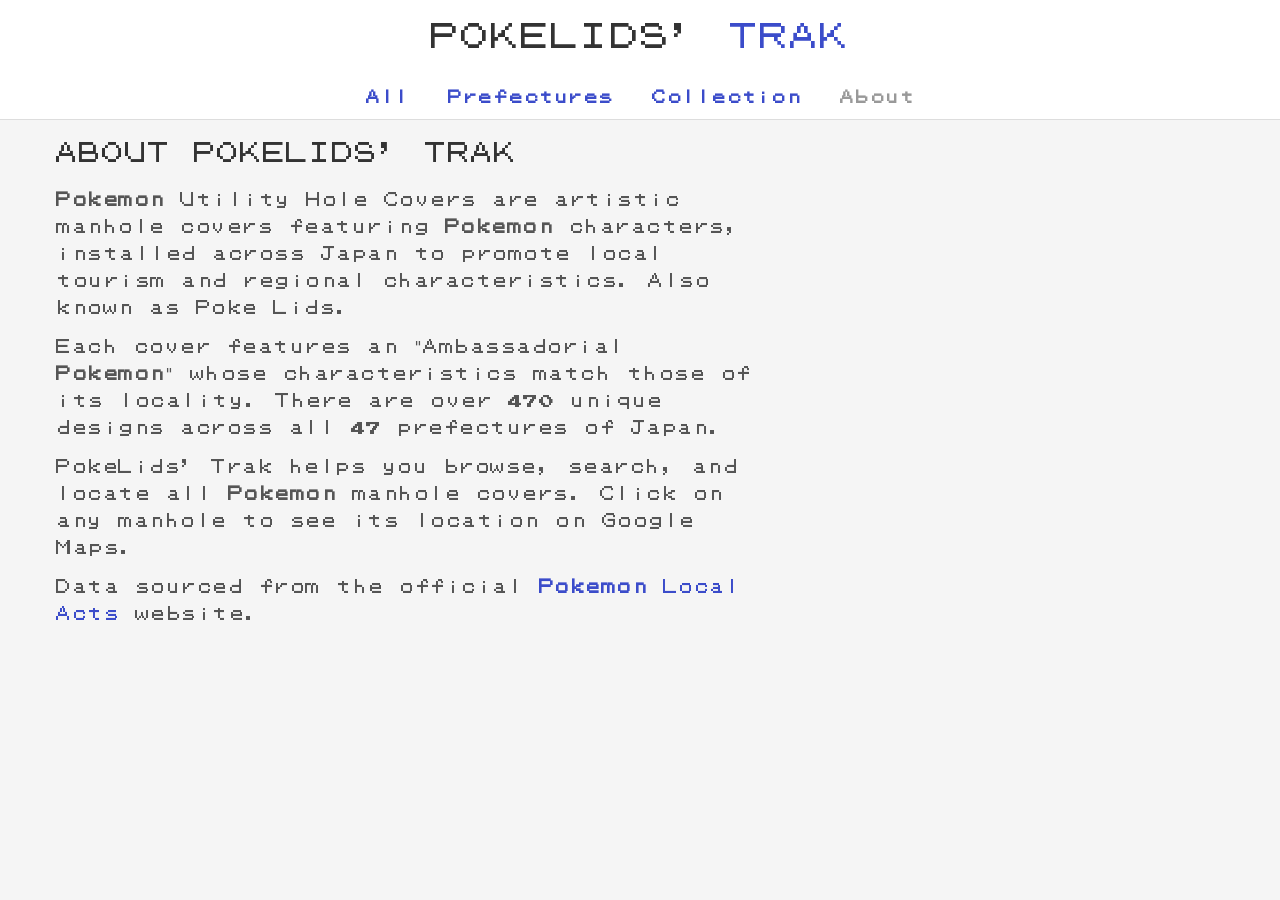
==== about.html @ a68e191d "initial commit" ====
<!DOCTYPE html>
<html lang="en">
<head>
<meta charset="UTF-8">
<meta name="viewport" content="width=device-width,initial-scale=1.0">
<title>About - PokeLids' Trak</title>
<link rel="stylesheet" href="style.css">
</head>
<body>
<header>
<h1>PokeLids' <span>Trak</span></h1>
</header>
<nav>
<a href="index.html">All</a>
<a href="prefectures.html">Prefectures</a>
<a href="collection.html">Collection</a>
<a href="about.html" class="active">About</a>
</nav>
<main>
<h2 class="page-title">About PokeLids' Trak</h2>
<div class="about-text">
<p><strong>Pokemon</strong> Utility Hole Covers are artistic manhole covers featuring <strong>Pokemon</strong> characters, installed across Japan to promote local tourism and regional characteristics. Also known as Poke Lids.</p>
<p>Each cover features an "Ambassadorial <strong>Pokemon</strong>" whose characteristics match those of its locality. There are over 470 unique designs across all 47 prefectures of Japan.</p>
<p>PokeLids' Trak helps you browse, search, and locate all <strong>Pokemon</strong> manhole covers. Click on any manhole to see its location on Google Maps.</p>
<p>Data sourced from the official <a href="https://local.pokemon.jp/en/manhole/" target="_blank" rel="noopener"><strong>Pokemon</strong> Local Acts</a> website.</p>
</div>
</main>
<script src="data.js"></script>
<script src="app.js"></script>
</body>
</html>
---- style.css ----
@font-face{font-family:'PokemonGB';src:url('fonts/PokemonGb-RAeo.ttf') format('truetype');font-weight:400;font-style:normal}
@font-face{font-family:'PokemonUnown';src:url('fonts/PokemonUnownGb-YAWa.ttf') format('truetype');font-weight:400;font-style:normal}
*{margin:0;padding:0;box-sizing:border-box}
body{font-family:'PokemonGB',monospace;background:#f5f5f5;color:#333;font-size:14px;line-height:1.6;letter-spacing:.5px}
a{color:#3b4cca;text-decoration:none}
a:hover{text-decoration:underline}
header{background:#fff;color:#333;padding:16px 20px;text-align:center;box-shadow:0 1px 4px rgba(0,0,0,.08)}
header h1{font-size:28px;font-weight:400;letter-spacing:2px;text-transform:uppercase}
header h1 span{color:#3b4cca}
nav{background:#fff;border-bottom:1px solid #ddd;padding:10px 20px;text-align:center}
nav a{color:#3b4cca;margin:0 12px;font-size:14px;font-weight:600}
nav a:hover{text-decoration:underline}
nav .active{color:#999;cursor:default}
main{max-width:1200px;margin:0 auto;padding:16px}
.controls{display:flex;gap:10px;margin-bottom:16px;flex-wrap:wrap}
.controls input,.controls select{padding:10px 16px;border:1px solid #ddd;border-radius:25px;font-size:14px;outline:none;background:#fff}
.controls input{flex:1;min-width:200px}
.controls input:focus,.controls select:focus{border-color:#3b4cca}
.controls select{cursor:pointer}
#stats{font-size:13px;color:#888;margin-bottom:12px}
#grid{display:grid;grid-template-columns:repeat(auto-fill,minmax(150px,1fr));gap:12px}
.card{background:#fff;border-radius:12px;overflow:hidden;cursor:pointer;transition:transform .2s,box-shadow .2s;box-shadow:0 1px 4px rgba(0,0,0,.08);position:relative}
.card.visited{opacity:.7}

.card:hover{transform:translateY(-3px);box-shadow:0 4px 12px rgba(0,0,0,.15)}
.card img{width:100%;aspect-ratio:1;object-fit:cover;display:block;background:#eee}
.card .info{padding:10px 10px 8px;text-align:center}
.card .name{font-size:14px;font-weight:600;line-height:1.6;padding:2px 0;white-space:nowrap;overflow:hidden;text-overflow:ellipsis}
.card .pref{font-size:11px;color:#888;margin-top:2px;text-align:center}
.badge{display:inline-block;background:#f0f0f0;border-radius:20px;padding:2px 10px;font-size:13px;color:#666}
.page-title{font-size:22px;font-weight:400;letter-spacing:1px;text-transform:uppercase;margin-bottom:16px}
.pref-list{display:grid;grid-template-columns:repeat(auto-fill,minmax(250px,1fr));gap:12px}
.pref-card{background:#fff;border-radius:10px;padding:16px;box-shadow:0 1px 4px rgba(0,0,0,.08);cursor:pointer;transition:transform .2s}
.pref-card:hover{transform:translateY(-2px);box-shadow:0 3px 10px rgba(0,0,0,.12)}
.pref-card h3{font-size:16px;margin-bottom:4px}
.pref-card .count{font-size:13px;color:#888}
.about-text{max-width:700px;line-height:1.8;font-size:15px;color:#555}
.about-text p{margin-bottom:12px}
.about-img{width:300px;height:auto;border-radius:8px;flex-shrink:0}
.detail-layout{display:flex;gap:24px;align-items:flex-start}
.detail-left{flex:0 0 auto;max-width:400px}
.detail-left img{width:100%;border-radius:8px;display:block}
.detail-left h2{font-size:22px;font-weight:400;letter-spacing:1px;margin-top:12px;text-transform:uppercase}
.detail-left .pref-label{font-size:14px;color:#888;margin-top:4px}
.detail-right{flex:1;min-width:0}
.detail-right .map-wrap{width:100%;aspect-ratio:4/3;border-radius:8px;overflow:hidden}
.detail-right .map-wrap iframe{width:100%;height:100%;border:0}
.detail-btn{display:inline-block;margin-top:12px;padding:8px 16px;border-radius:6px;font-size:14px;text-decoration:none}
.detail-btn.primary{background:#3b4cca;color:#fff}
.detail-btn.secondary{background:#eee;color:#333}
.detail-btn:hover{text-decoration:none;opacity:.9}
.page-index header h1{font-size:22px}
@media(max-width:600px){
  #grid{grid-template-columns:repeat(2,1fr);gap:8px}
  .controls input{min-width:140px}
  header h1{font-size:22px}
  .pref-list{grid-template-columns:1fr}
  .detail-layout{flex-direction:column}
  .detail-left{max-width:100%}

}
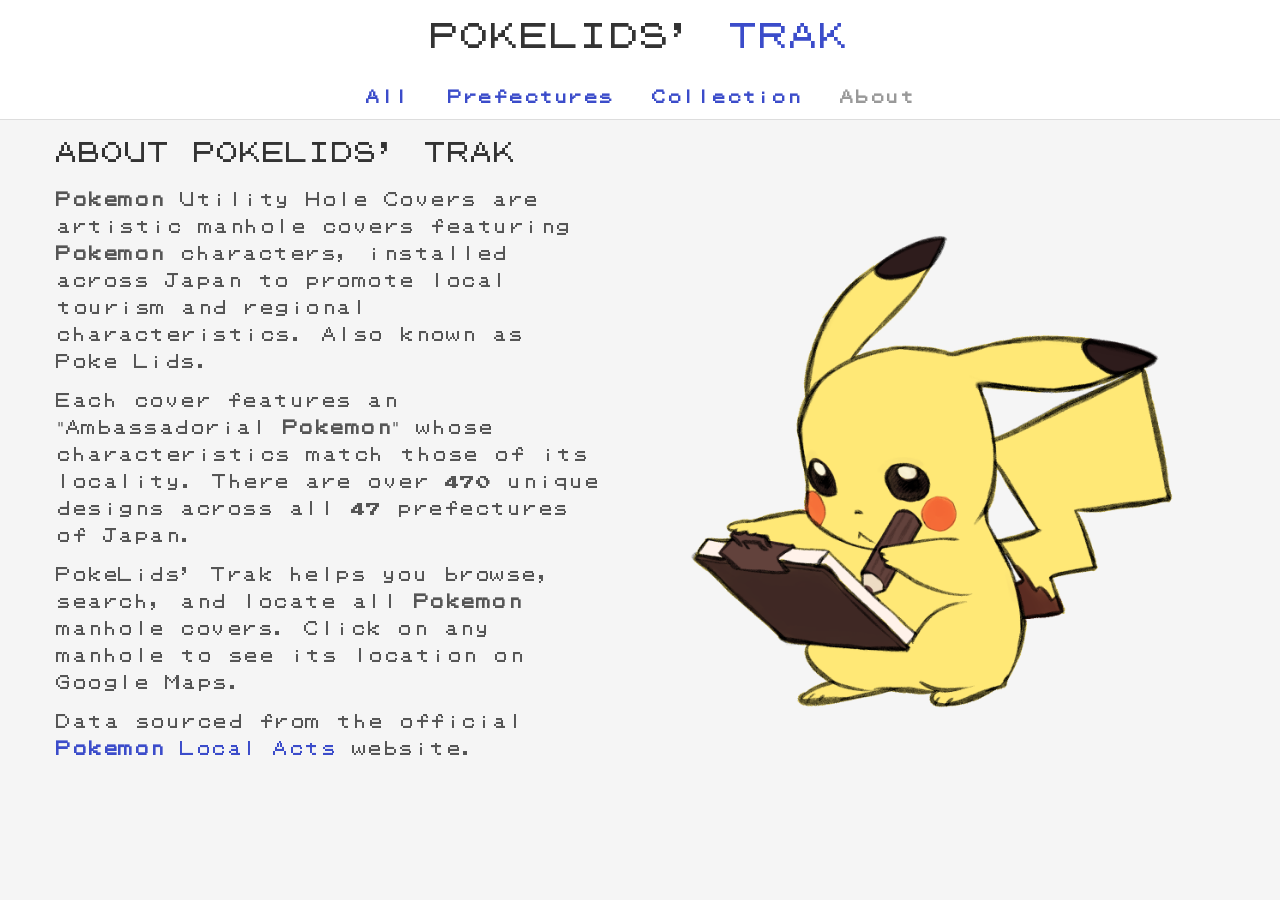
==== commit 3afdb2f9: "add visited collection, about page layout, pokemon font, favicon and og embed" ====
--- a/about.html
+++ b/about.html
@@ -2,6 +2,10 @@
 <html lang="en">
 <head>
 <meta charset="UTF-8">
+<meta property="og:title" content="PokeLids' Trak">
+<meta property="og:description" content="Browse, search, and locate all Pokemon manhole covers">
+<meta property="og:image" content="about-img.png">
+<link rel="icon" href="about-img.png">
 <meta name="viewport" content="width=device-width,initial-scale=1.0">
 <title>About - PokeLids' Trak</title>
 <link rel="stylesheet" href="style.css">
@@ -18,12 +22,15 @@
 </nav>
 <main>
 <h2 class="page-title">About PokeLids' Trak</h2>
+<div class="about-layout">
 <div class="about-text">
 <p><strong>Pokemon</strong> Utility Hole Covers are artistic manhole covers featuring <strong>Pokemon</strong> characters, installed across Japan to promote local tourism and regional characteristics. Also known as Poke Lids.</p>
 <p>Each cover features an "Ambassadorial <strong>Pokemon</strong>" whose characteristics match those of its locality. There are over 470 unique designs across all 47 prefectures of Japan.</p>
 <p>PokeLids' Trak helps you browse, search, and locate all <strong>Pokemon</strong> manhole covers. Click on any manhole to see its location on Google Maps.</p>
 <p>Data sourced from the official <a href="https://local.pokemon.jp/en/manhole/" target="_blank" rel="noopener"><strong>Pokemon</strong> Local Acts</a> website.</p>
 </div>
+<img src="about-img.png" alt="Pikachu taking notes" class="about-img">
+</div>
 </main>
 <script src="data.js"></script>
 <script src="app.js"></script>
--- a/style.css
+++ b/style.css
@@ -34,9 +34,10 @@
 .pref-card:hover{transform:translateY(-2px);box-shadow:0 3px 10px rgba(0,0,0,.12)}
 .pref-card h3{font-size:16px;margin-bottom:4px}
 .pref-card .count{font-size:13px;color:#888}
-.about-text{max-width:700px;line-height:1.8;font-size:15px;color:#555}
+.about-layout{display:flex;gap:24px;align-items:flex-start}
+.about-text{flex:1;max-width:700px;line-height:1.8;font-size:15px;color:#555}
 .about-text p{margin-bottom:12px}
-.about-img{width:300px;height:auto;border-radius:8px;flex-shrink:0}
+.about-img{width:600px;max-width:100%;height:auto;border-radius:8px;flex-shrink:0;align-self:center}
 .detail-layout{display:flex;gap:24px;align-items:flex-start}
 .detail-left{flex:0 0 auto;max-width:400px}
 .detail-left img{width:100%;border-radius:8px;display:block}
@@ -57,5 +58,7 @@
   .pref-list{grid-template-columns:1fr}
   .detail-layout{flex-direction:column}
   .detail-left{max-width:100%}
+  .about-layout{flex-direction:column}
+  .about-img{width:100%;max-width:300px}
 
 }
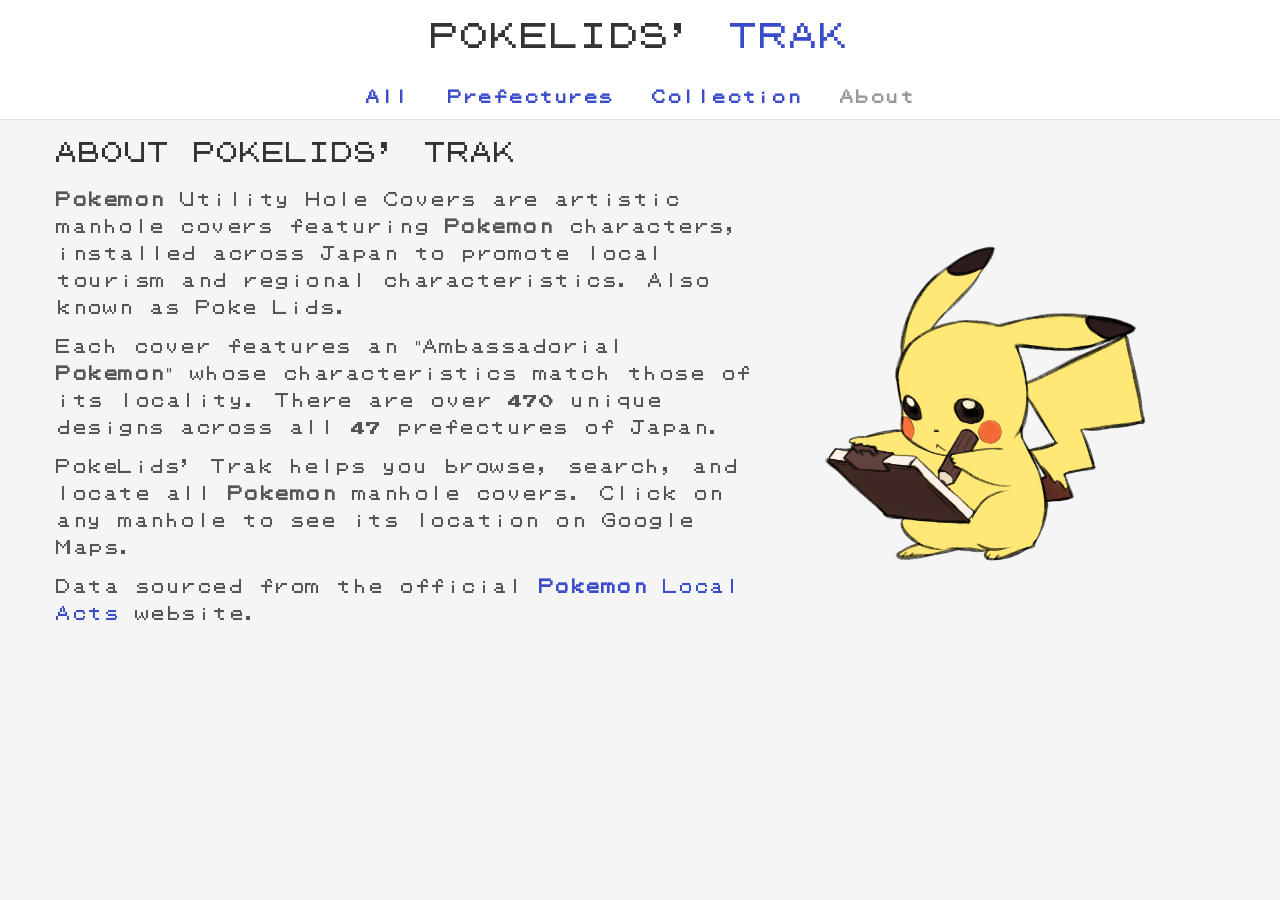
==== commit 1c8bbdae: "split fonts into separate fonts.css" ====
--- a/about.html
+++ b/about.html
@@ -8,6 +8,7 @@
 <link rel="icon" href="about-img.png">
 <meta name="viewport" content="width=device-width,initial-scale=1.0">
 <title>About - PokeLids' Trak</title>
+<link rel="stylesheet" href="fonts.css">
 <link rel="stylesheet" href="style.css">
 </head>
 <body>
--- a/fonts.css
+++ b/fonts.css
@@ -0,0 +1,2 @@
+@font-face{font-family:'PokemonGB';src:url('fonts/PokemonGb-RAeo.ttf') format('truetype');font-weight:400;font-style:normal}
+@font-face{font-family:'PokemonUnown';src:url('fonts/PokemonUnownGb-YAWa.ttf') format('truetype');font-weight:400;font-style:normal}
--- a/style.css
+++ b/style.css
@@ -1,5 +1,3 @@
-@font-face{font-family:'PokemonGB';src:url('fonts/PokemonGb-RAeo.ttf') format('truetype');font-weight:400;font-style:normal}
-@font-face{font-family:'PokemonUnown';src:url('fonts/PokemonUnownGb-YAWa.ttf') format('truetype');font-weight:400;font-style:normal}
 *{margin:0;padding:0;box-sizing:border-box}
 body{font-family:'PokemonGB',monospace;background:#f5f5f5;color:#333;font-size:14px;line-height:1.6;letter-spacing:.5px}
 a{color:#3b4cca;text-decoration:none}
@@ -37,7 +35,7 @@
 .about-layout{display:flex;gap:24px;align-items:flex-start}
 .about-text{flex:1;max-width:700px;line-height:1.8;font-size:15px;color:#555}
 .about-text p{margin-bottom:12px}
-.about-img{width:600px;max-width:100%;height:auto;border-radius:8px;flex-shrink:0;align-self:center}
+.about-img{width:400px;max-width:50%;height:auto;border-radius:8px;flex-shrink:0;align-self:center}
 .detail-layout{display:flex;gap:24px;align-items:flex-start}
 .detail-left{flex:0 0 auto;max-width:400px}
 .detail-left img{width:100%;border-radius:8px;display:block}
@@ -58,7 +56,4 @@
   .pref-list{grid-template-columns:1fr}
   .detail-layout{flex-direction:column}
   .detail-left{max-width:100%}
-  .about-layout{flex-direction:column}
-  .about-img{width:100%;max-width:300px}
-
 }
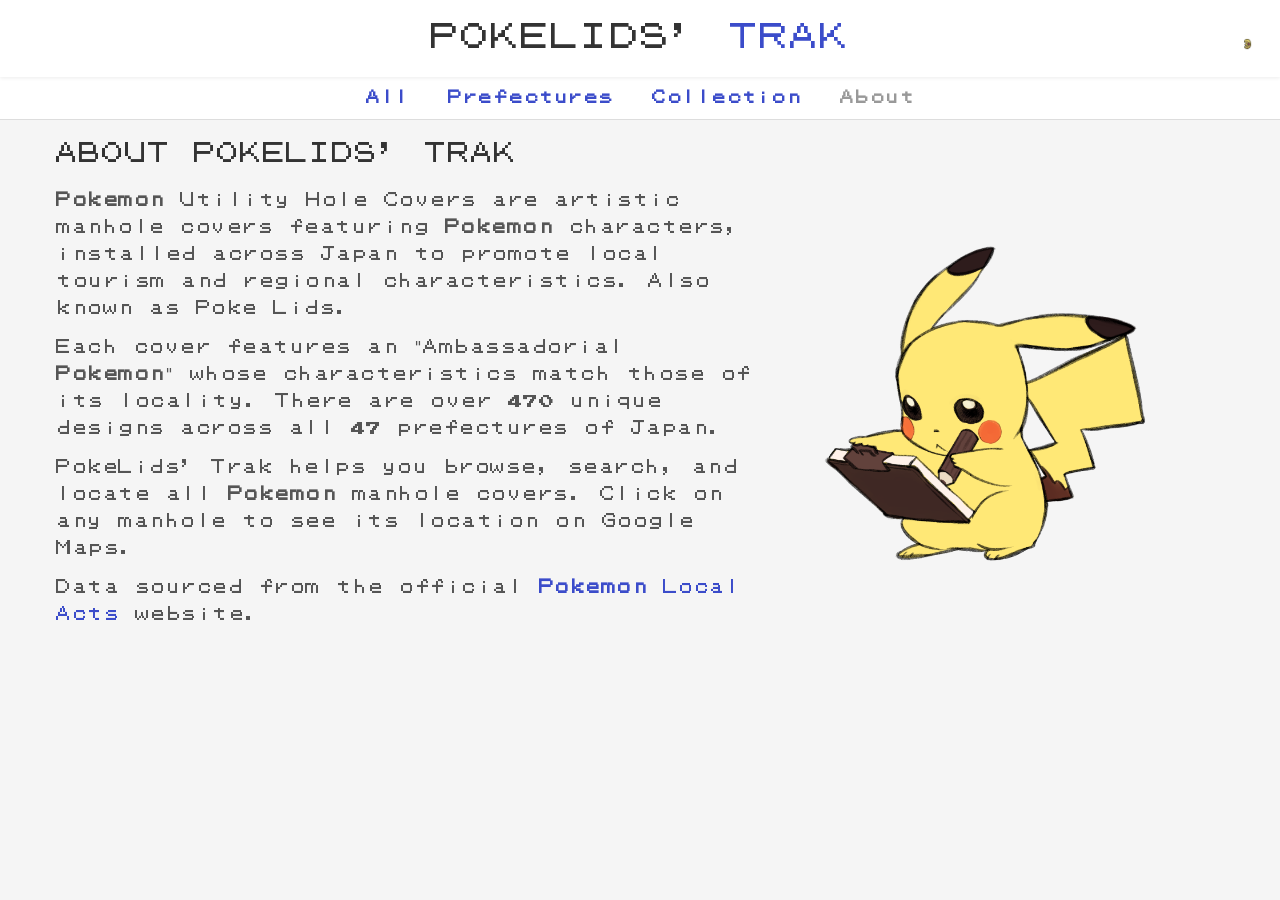
==== commit 34c02c7d: "Add light/dark theme toggle" ====
--- a/about.html
+++ b/about.html
@@ -1,39 +1,40 @@
 <!DOCTYPE html>
 <html lang="en">
 <head>
-<meta charset="UTF-8">
-<meta property="og:title" content="PokeLids' Trak">
-<meta property="og:description" content="Browse, search, and locate all Pokemon manhole covers">
-<meta property="og:image" content="about-img.png">
-<link rel="icon" href="about-img.png">
-<meta name="viewport" content="width=device-width,initial-scale=1.0">
-<title>About - PokeLids' Trak</title>
-<link rel="stylesheet" href="fonts.css">
-<link rel="stylesheet" href="style.css">
+  <meta charset="UTF-8">
+  <meta property="og:title" content="PokeLids' Trak">
+  <meta property="og:description" content="Browse, search, and locate all Pokemon manhole covers">
+  <meta property="og:image" content="about-img.png">
+  <link rel="icon" href="about-img.png">
+  <meta name="viewport" content="width=device-width,initial-scale=1.0">
+  <title>About - PokeLids' Trak</title>
+  <link rel="stylesheet" href="fonts.css">
+  <link rel="stylesheet" href="style.css">
 </head>
 <body>
-<header>
-<h1>PokeLids' <span>Trak</span></h1>
-</header>
-<nav>
-<a href="index.html">All</a>
-<a href="prefectures.html">Prefectures</a>
-<a href="collection.html">Collection</a>
-<a href="about.html" class="active">About</a>
-</nav>
-<main>
-<h2 class="page-title">About PokeLids' Trak</h2>
-<div class="about-layout">
-<div class="about-text">
-<p><strong>Pokemon</strong> Utility Hole Covers are artistic manhole covers featuring <strong>Pokemon</strong> characters, installed across Japan to promote local tourism and regional characteristics. Also known as Poke Lids.</p>
-<p>Each cover features an "Ambassadorial <strong>Pokemon</strong>" whose characteristics match those of its locality. There are over 470 unique designs across all 47 prefectures of Japan.</p>
-<p>PokeLids' Trak helps you browse, search, and locate all <strong>Pokemon</strong> manhole covers. Click on any manhole to see its location on Google Maps.</p>
-<p>Data sourced from the official <a href="https://local.pokemon.jp/en/manhole/" target="_blank" rel="noopener"><strong>Pokemon</strong> Local Acts</a> website.</p>
-</div>
-<img src="about-img.png" alt="Pikachu taking notes" class="about-img">
-</div>
-</main>
-<script src="data.js"></script>
-<script src="app.js"></script>
+  <header>
+    <h1>PokeLids' <span>Trak</span></h1>
+    <img id="themeToggle" src="assets/darkmode.png" alt="Toggle theme">
+  </header>
+  <nav>
+    <a href="index.html">All</a>
+    <a href="prefectures.html">Prefectures</a>
+    <a href="collection.html">Collection</a>
+    <a href="about.html" class="active">About</a>
+  </nav>
+  <main>
+    <h2 class="page-title">About PokeLids' Trak</h2>
+    <div class="about-layout">
+      <div class="about-text">
+        <p><strong>Pokemon</strong> Utility Hole Covers are artistic manhole covers featuring <strong>Pokemon</strong> characters, installed across Japan to promote local tourism and regional characteristics. Also known as Poke Lids.</p>
+        <p>Each cover features an "Ambassadorial <strong>Pokemon</strong>" whose characteristics match those of its locality. There are over 470 unique designs across all 47 prefectures of Japan.</p>
+        <p>PokeLids' Trak helps you browse, search, and locate all <strong>Pokemon</strong> manhole covers. Click on any manhole to see its location on Google Maps.</p>
+        <p>Data sourced from the official <a href="https://local.pokemon.jp/en/manhole/" target="_blank" rel="noopener"><strong>Pokemon</strong> Local Acts</a> website.</p>
+      </div>
+      <img src="about-img.png" alt="Pikachu taking notes" class="about-img">
+    </div>
+  </main>
+  <script src="data.js"></script>
+  <script src="app.js"></script>
 </body>
 </html>
--- a/fonts.css
+++ b/fonts.css
@@ -1,2 +1,13 @@
-@font-face{font-family:'PokemonGB';src:url('fonts/PokemonGb-RAeo.ttf') format('truetype');font-weight:400;font-style:normal}
-@font-face{font-family:'PokemonUnown';src:url('fonts/PokemonUnownGb-YAWa.ttf') format('truetype');font-weight:400;font-style:normal}
+@font-face {
+  font-family: 'PokemonGB';
+  src: url('fonts/PokemonGb-RAeo.ttf') format('truetype');
+  font-weight: 400;
+  font-style: normal;
+}
+
+@font-face {
+  font-family: 'PokemonUnown';
+  src: url('fonts/PokemonUnownGb-YAWa.ttf') format('truetype');
+  font-weight: 400;
+  font-style: normal;
+}
--- a/style.css
+++ b/style.css
@@ -1,59 +1,393 @@
-*{margin:0;padding:0;box-sizing:border-box}
-body{font-family:'PokemonGB',monospace;background:#f5f5f5;color:#333;font-size:14px;line-height:1.6;letter-spacing:.5px}
-a{color:#3b4cca;text-decoration:none}
-a:hover{text-decoration:underline}
-header{background:#fff;color:#333;padding:16px 20px;text-align:center;box-shadow:0 1px 4px rgba(0,0,0,.08)}
-header h1{font-size:28px;font-weight:400;letter-spacing:2px;text-transform:uppercase}
-header h1 span{color:#3b4cca}
-nav{background:#fff;border-bottom:1px solid #ddd;padding:10px 20px;text-align:center}
-nav a{color:#3b4cca;margin:0 12px;font-size:14px;font-weight:600}
-nav a:hover{text-decoration:underline}
-nav .active{color:#999;cursor:default}
-main{max-width:1200px;margin:0 auto;padding:16px}
-.controls{display:flex;gap:10px;margin-bottom:16px;flex-wrap:wrap}
-.controls input,.controls select{padding:10px 16px;border:1px solid #ddd;border-radius:25px;font-size:14px;outline:none;background:#fff}
-.controls input{flex:1;min-width:200px}
-.controls input:focus,.controls select:focus{border-color:#3b4cca}
-.controls select{cursor:pointer}
-#stats{font-size:13px;color:#888;margin-bottom:12px}
-#grid{display:grid;grid-template-columns:repeat(auto-fill,minmax(150px,1fr));gap:12px}
-.card{background:#fff;border-radius:12px;overflow:hidden;cursor:pointer;transition:transform .2s,box-shadow .2s;box-shadow:0 1px 4px rgba(0,0,0,.08);position:relative}
-.card.visited{opacity:.7}
-
-.card:hover{transform:translateY(-3px);box-shadow:0 4px 12px rgba(0,0,0,.15)}
-.card img{width:100%;aspect-ratio:1;object-fit:cover;display:block;background:#eee}
-.card .info{padding:10px 10px 8px;text-align:center}
-.card .name{font-size:14px;font-weight:600;line-height:1.6;padding:2px 0;white-space:nowrap;overflow:hidden;text-overflow:ellipsis}
-.card .pref{font-size:11px;color:#888;margin-top:2px;text-align:center}
-.badge{display:inline-block;background:#f0f0f0;border-radius:20px;padding:2px 10px;font-size:13px;color:#666}
-.page-title{font-size:22px;font-weight:400;letter-spacing:1px;text-transform:uppercase;margin-bottom:16px}
-.pref-list{display:grid;grid-template-columns:repeat(auto-fill,minmax(250px,1fr));gap:12px}
-.pref-card{background:#fff;border-radius:10px;padding:16px;box-shadow:0 1px 4px rgba(0,0,0,.08);cursor:pointer;transition:transform .2s}
-.pref-card:hover{transform:translateY(-2px);box-shadow:0 3px 10px rgba(0,0,0,.12)}
-.pref-card h3{font-size:16px;margin-bottom:4px}
-.pref-card .count{font-size:13px;color:#888}
-.about-layout{display:flex;gap:24px;align-items:flex-start}
-.about-text{flex:1;max-width:700px;line-height:1.8;font-size:15px;color:#555}
-.about-text p{margin-bottom:12px}
-.about-img{width:400px;max-width:50%;height:auto;border-radius:8px;flex-shrink:0;align-self:center}
-.detail-layout{display:flex;gap:24px;align-items:flex-start}
-.detail-left{flex:0 0 auto;max-width:400px}
-.detail-left img{width:100%;border-radius:8px;display:block}
-.detail-left h2{font-size:22px;font-weight:400;letter-spacing:1px;margin-top:12px;text-transform:uppercase}
-.detail-left .pref-label{font-size:14px;color:#888;margin-top:4px}
-.detail-right{flex:1;min-width:0}
-.detail-right .map-wrap{width:100%;aspect-ratio:4/3;border-radius:8px;overflow:hidden}
-.detail-right .map-wrap iframe{width:100%;height:100%;border:0}
-.detail-btn{display:inline-block;margin-top:12px;padding:8px 16px;border-radius:6px;font-size:14px;text-decoration:none}
-.detail-btn.primary{background:#3b4cca;color:#fff}
-.detail-btn.secondary{background:#eee;color:#333}
-.detail-btn:hover{text-decoration:none;opacity:.9}
-.page-index header h1{font-size:22px}
-@media(max-width:600px){
-  #grid{grid-template-columns:repeat(2,1fr);gap:8px}
-  .controls input{min-width:140px}
-  header h1{font-size:22px}
-  .pref-list{grid-template-columns:1fr}
-  .detail-layout{flex-direction:column}
-  .detail-left{max-width:100%}
-}
+* {
+  margin: 0;
+  padding: 0;
+  box-sizing: border-box;
+}
+
+body {
+  font-family: 'PokemonGB', monospace;
+  background: #f5f5f5;
+  color: #333;
+  font-size: 14px;
+  line-height: 1.6;
+  letter-spacing: .5px;
+}
+
+a {
+  color: #3b4cca;
+  text-decoration: none;
+}
+
+a:hover {
+  text-decoration: underline;
+}
+
+header {
+  position: relative;
+  background: #fff;
+  color: #333;
+  padding: 16px 20px;
+  text-align: center;
+  box-shadow: 0 1px 4px rgba(0, 0, 0, .08);
+}
+
+#themeToggle {
+  position: absolute;
+  right: 20px;
+  top: 50%;
+  transform: translateY(-50%);
+  width: 24px;
+  height: 24px;
+  cursor: pointer;
+}
+
+header h1 {
+  font-size: 28px;
+  font-weight: 400;
+  letter-spacing: 2px;
+  text-transform: uppercase;
+}
+
+header h1 span {
+  color: #3b4cca;
+}
+
+nav {
+  background: #fff;
+  border-bottom: 1px solid #ddd;
+  padding: 10px 20px;
+  text-align: center;
+}
+
+nav a {
+  color: #3b4cca;
+  margin: 0 12px;
+  font-size: 14px;
+  font-weight: 600;
+}
+
+nav a:hover {
+  text-decoration: underline;
+}
+
+nav .active {
+  color: #999;
+  cursor: default;
+}
+
+main {
+  max-width: 1200px;
+  margin: 0 auto;
+  padding: 16px;
+}
+
+.controls {
+  display: flex;
+  gap: 10px;
+  margin-bottom: 16px;
+  flex-wrap: wrap;
+}
+
+.controls input,
+.controls select {
+  padding: 10px 16px;
+  border: 1px solid #ddd;
+  border-radius: 25px;
+  font-size: 14px;
+  outline: none;
+  background: #fff;
+}
+
+.controls input {
+  flex: 1;
+  min-width: 200px;
+}
+
+.controls input:focus,
+.controls select:focus {
+  border-color: #3b4cca;
+}
+
+.controls select {
+  cursor: pointer;
+}
+
+#stats {
+  font-size: 13px;
+  color: #888;
+  margin-bottom: 12px;
+}
+
+#grid {
+  display: grid;
+  grid-template-columns: repeat(auto-fill, minmax(150px, 1fr));
+  gap: 12px;
+}
+
+.card {
+  background: #fff;
+  border-radius: 12px;
+  overflow: hidden;
+  cursor: pointer;
+  transition: transform .2s, box-shadow .2s;
+  box-shadow: 0 1px 4px rgba(0, 0, 0, .08);
+  position: relative;
+}
+
+.card.visited {
+  opacity: .7;
+}
+
+.card:hover {
+  transform: translateY(-3px);
+  box-shadow: 0 4px 12px rgba(0, 0, 0, .15);
+}
+
+.card img {
+  width: 100%;
+  aspect-ratio: 1;
+  object-fit: cover;
+  display: block;
+  background: #eee;
+}
+
+.card .info {
+  padding: 10px 10px 8px;
+  text-align: center;
+}
+
+.card .name {
+  font-size: 14px;
+  font-weight: 600;
+  line-height: 1.6;
+  padding: 2px 0;
+  white-space: nowrap;
+  overflow: hidden;
+  text-overflow: ellipsis;
+}
+
+.card .pref {
+  font-size: 11px;
+  color: #888;
+  margin-top: 2px;
+  text-align: center;
+}
+
+.badge {
+  display: inline-block;
+  background: #f0f0f0;
+  border-radius: 20px;
+  padding: 2px 10px;
+  font-size: 13px;
+  color: #666;
+}
+
+.page-title {
+  font-size: 22px;
+  font-weight: 400;
+  letter-spacing: 1px;
+  text-transform: uppercase;
+  margin-bottom: 16px;
+}
+
+.pref-list {
+  display: grid;
+  grid-template-columns: repeat(auto-fill, minmax(250px, 1fr));
+  gap: 12px;
+}
+
+.pref-card {
+  background: #fff;
+  border-radius: 10px;
+  padding: 16px;
+  box-shadow: 0 1px 4px rgba(0, 0, 0, .08);
+  cursor: pointer;
+  transition: transform .2s;
+}
+
+.pref-card:hover {
+  transform: translateY(-2px);
+  box-shadow: 0 3px 10px rgba(0, 0, 0, .12);
+}
+
+.pref-card h3 {
+  font-size: 16px;
+  margin-bottom: 4px;
+}
+
+.pref-card .count {
+  font-size: 13px;
+  color: #888;
+}
+
+.about-layout {
+  display: flex;
+  gap: 24px;
+  align-items: flex-start;
+}
+
+.about-text {
+  flex: 1;
+  max-width: 700px;
+  line-height: 1.8;
+  font-size: 15px;
+  color: #555;
+}
+
+.about-text p {
+  margin-bottom: 12px;
+}
+
+.about-img {
+  width: 400px;
+  max-width: 50%;
+  height: auto;
+  border-radius: 8px;
+  flex-shrink: 0;
+  align-self: center;
+}
+
+.detail-layout {
+  display: flex;
+  gap: 24px;
+  align-items: flex-start;
+}
+
+.detail-left {
+  flex: 0 0 auto;
+  max-width: 400px;
+}
+
+.detail-left img {
+  width: 100%;
+  border-radius: 8px;
+  display: block;
+}
+
+.detail-left h2 {
+  font-size: 22px;
+  font-weight: 400;
+  letter-spacing: 1px;
+  margin-top: 12px;
+  text-transform: uppercase;
+}
+
+.detail-left .pref-label {
+  font-size: 14px;
+  color: #888;
+  margin-top: 4px;
+}
+
+.detail-right {
+  flex: 1;
+  min-width: 0;
+}
+
+.detail-right .map-wrap {
+  width: 100%;
+  aspect-ratio: 4/3;
+  border-radius: 8px;
+  overflow: hidden;
+}
+
+.detail-right .map-wrap iframe {
+  width: 100%;
+  height: 100%;
+  border: 0;
+}
+
+.detail-btn {
+  display: inline-block;
+  margin-top: 12px;
+  padding: 8px 16px;
+  border-radius: 6px;
+  font-size: 14px;
+  text-decoration: none;
+}
+
+.detail-btn.primary {
+  background: #3b4cca;
+  color: #fff;
+}
+
+.detail-btn.secondary {
+  background: #eee;
+  color: #333;
+}
+
+.detail-btn:hover {
+  text-decoration: none;
+  opacity: .9;
+}
+
+.page-index header h1 {
+  font-size: 22px;
+}
+
+[data-theme="dark"] {
+  background: #1a1a2e;
+  color: #e0e0e0;
+}
+
+[data-theme="dark"] header,
+[data-theme="dark"] nav {
+  background: #16213e;
+  color: #e0e0e0;
+  border-color: #2a2a4a;
+}
+
+[data-theme="dark"] .card,
+[data-theme="dark"] .pref-card,
+[data-theme="dark"] .controls input,
+[data-theme="dark"] .controls select {
+  background: #16213e;
+  color: #e0e0e0;
+  border-color: #2a2a4a;
+}
+
+[data-theme="dark"] .card .pref,
+[data-theme="dark"] .pref-card .count,
+[data-theme="dark"] #stats,
+[data-theme="dark"] .detail-left .pref-label {
+  color: #888;
+}
+
+[data-theme="dark"] .about-text {
+  color: #ccc;
+}
+
+[data-theme="dark"] .detail-btn.secondary {
+  background: #2a2a4a;
+  color: #e0e0e0;
+}
+
+[data-theme="dark"] .card img {
+  background: #2a2a4a;
+}
+
+@media (max-width: 600px) {
+  #grid {
+    grid-template-columns: repeat(2, 1fr);
+    gap: 8px;
+  }
+
+  .controls input {
+    min-width: 140px;
+  }
+
+  header h1 {
+    font-size: 22px;
+  }
+
+  .pref-list {
+    grid-template-columns: 1fr;
+  }
+
+  .detail-layout {
+    flex-direction: column;
+  }
+
+  .detail-left {
+    max-width: 100%;
+  }
+}
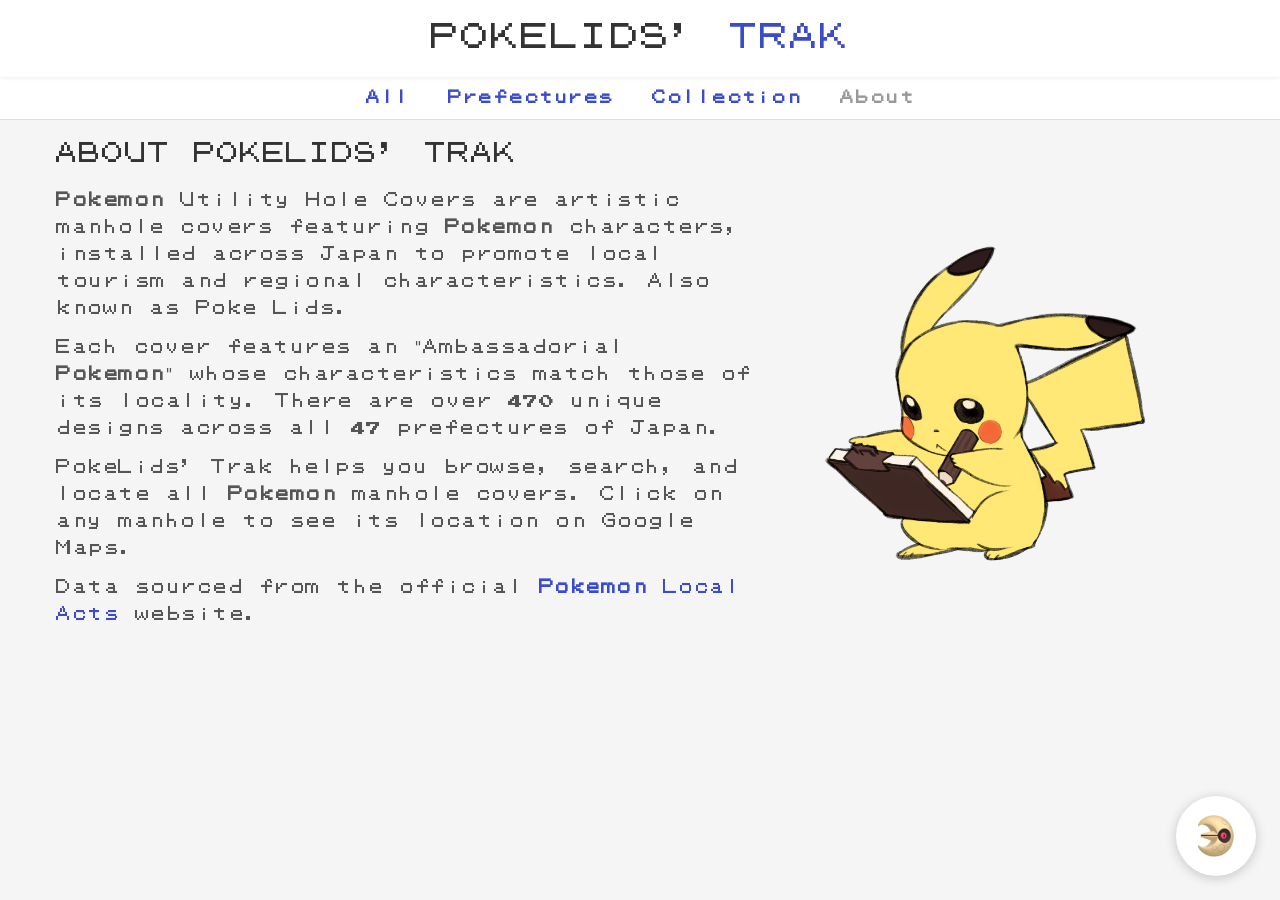
==== commit 31ccc5fb: "Move logo to assets/logo.png and update references" ====
--- a/about.html
+++ b/about.html
@@ -4,8 +4,8 @@
   <meta charset="UTF-8">
   <meta property="og:title" content="PokeLids' Trak">
   <meta property="og:description" content="Browse, search, and locate all Pokemon manhole covers">
-  <meta property="og:image" content="about-img.png">
-  <link rel="icon" href="about-img.png">
+  <meta property="og:image" content="assets/logo.png">
+  <link rel="icon" href="assets/logo.png">
   <meta name="viewport" content="width=device-width,initial-scale=1.0">
   <title>About - PokeLids' Trak</title>
   <link rel="stylesheet" href="fonts.css">
@@ -31,7 +31,7 @@
         <p>PokeLids' Trak helps you browse, search, and locate all <strong>Pokemon</strong> manhole covers. Click on any manhole to see its location on Google Maps.</p>
         <p>Data sourced from the official <a href="https://local.pokemon.jp/en/manhole/" target="_blank" rel="noopener"><strong>Pokemon</strong> Local Acts</a> website.</p>
       </div>
-      <img src="about-img.png" alt="Pikachu taking notes" class="about-img">
+      <img src="assets/logo.png" alt="Logo" class="about-img">
     </div>
   </main>
   <script src="data.js"></script>
--- a/style.css
+++ b/style.css
@@ -32,13 +32,26 @@
 }
 
 #themeToggle {
-  position: absolute;
-  right: 20px;
-  top: 50%;
-  transform: translateY(-50%);
-  width: 24px;
-  height: 24px;
+  position: fixed;
+  right: 24px;
+  bottom: 24px;
+  width: 80px;
+  height: 80px;
   cursor: pointer;
+  z-index: 999;
+  padding: 16px;
+  border-radius: 50%;
+  background: #fff;
+  box-shadow: 0 2px 12px rgba(0, 0, 0, .2);
+  transition: transform .2s;
+}
+
+#themeToggle:hover {
+  transform: scale(1.1);
+}
+
+[data-theme="dark"] #themeToggle {
+  background: #222;
 }
 
 header h1 {
@@ -324,25 +337,25 @@
   font-size: 22px;
 }
 
-[data-theme="dark"] {
-  background: #1a1a2e;
-  color: #e0e0e0;
+[data-theme="dark"] body {
+  background: #111;
+  color: #ddd;
 }
 
 [data-theme="dark"] header,
 [data-theme="dark"] nav {
-  background: #16213e;
-  color: #e0e0e0;
-  border-color: #2a2a4a;
+  background: #222;
+  color: #ddd;
+  border-color: #333;
 }
 
 [data-theme="dark"] .card,
 [data-theme="dark"] .pref-card,
 [data-theme="dark"] .controls input,
 [data-theme="dark"] .controls select {
-  background: #16213e;
-  color: #e0e0e0;
-  border-color: #2a2a4a;
+  background: #222;
+  color: #ddd;
+  border-color: #333;
 }
 
 [data-theme="dark"] .card .pref,
@@ -353,16 +366,16 @@
 }
 
 [data-theme="dark"] .about-text {
-  color: #ccc;
+  color: #bbb;
 }
 
 [data-theme="dark"] .detail-btn.secondary {
-  background: #2a2a4a;
-  color: #e0e0e0;
+  background: #333;
+  color: #ddd;
 }
 
 [data-theme="dark"] .card img {
-  background: #2a2a4a;
+  background: #333;
 }
 
 @media (max-width: 600px) {
